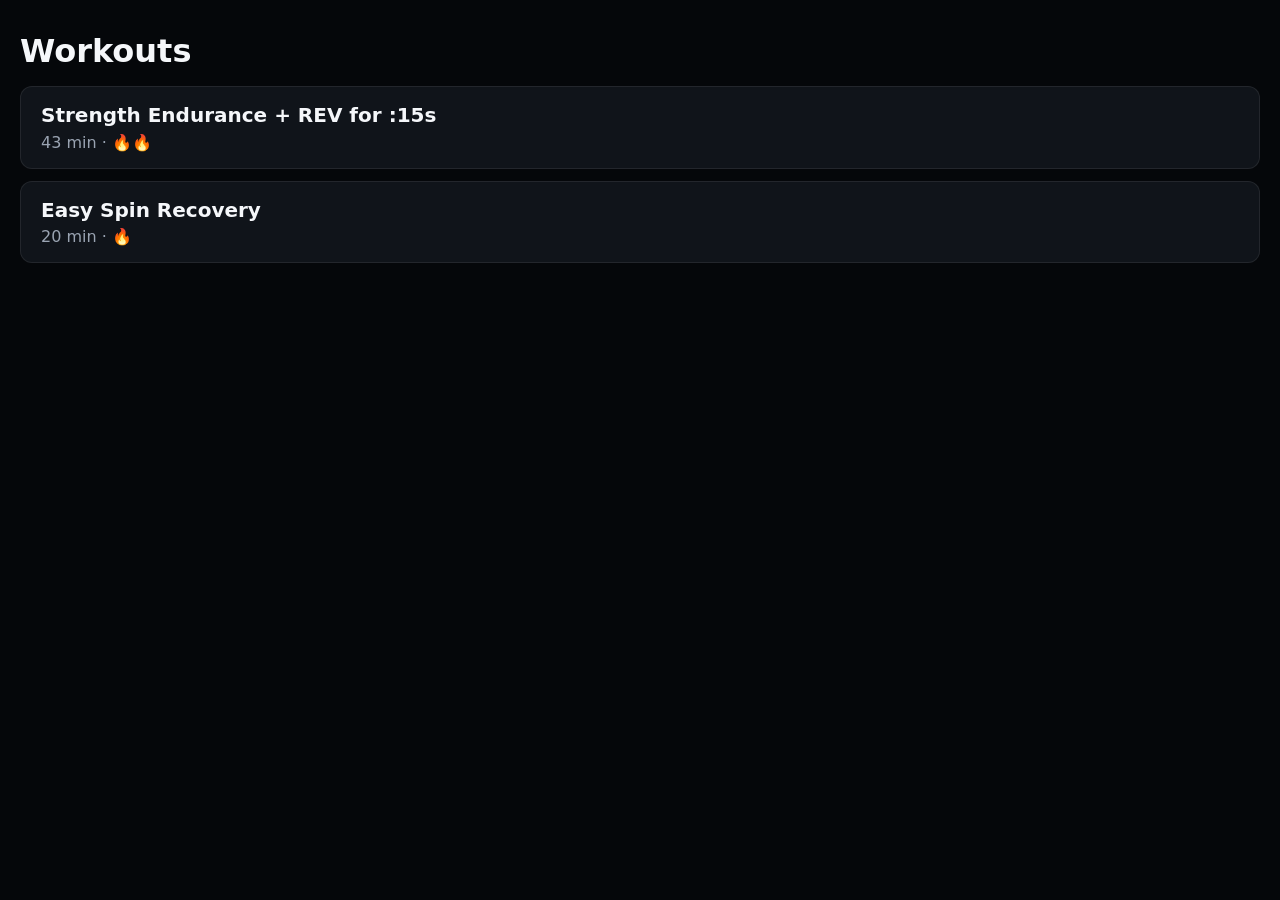
==== charlie-taylor-trainer-app/index.html @ b0003cc6 "Deploy charlie-taylor-trainer-app from smbrown/CharlieTaylorTrainerApp@13cd5f4c73721d6632a419c697aac" ====
<!doctype html>
<html lang="en">
  <head>
    <meta charset="UTF-8" />
    <meta name="viewport" content="width=device-width, initial-scale=1, viewport-fit=cover" />
    <title>Cycling Workout Viewer</title>
    <script type="module" crossorigin src="./assets/index-DoLqjIsJ.js"></script>
    <link rel="stylesheet" crossorigin href="./assets/index-Da7EoNC-.css">
  </head>
  <body>
    <div id="app"></div>
  </body>
</html>
---- charlie-taylor-trainer-app/assets/index-Da7EoNC-.css ----
:root{--lightningcss-light: ;--lightningcss-dark:initial;color-scheme:dark;--bg:#05070a;--surface:#10141a;--text:#f5f7fa;--text-dim:#9aa4b2;--accent:#3aa0ff}*{box-sizing:border-box}html,body{background:var(--bg);height:100%;color:var(--text);-webkit-text-size-adjust:100%;margin:0;font-family:system-ui,-apple-system,Segoe UI,Roboto,sans-serif}body{flex-direction:column;display:flex}#app{flex-direction:column;flex:1;min-height:0;display:flex}.select-screen{padding:max(2rem, env(safe-area-inset-top)) 1.25rem 1.25rem}.app-title{margin:0 0 1rem;font-size:2rem}.workout-list{flex-direction:column;gap:.75rem;margin:0;padding:0;list-style:none;display:flex}.workout-item{background:var(--surface);cursor:pointer;border:1px solid #ffffff14;border-radius:12px;padding:1rem 1.25rem}.workout-item:active{background:#1a212b}.workout-item-title{margin-bottom:.35rem;font-size:1.25rem;font-weight:600}.workout-item-meta{color:var(--text-dim);font-size:1rem}.workout-screen{flex-direction:column;flex:1;min-height:0;display:flex;position:relative}.workout-header{padding:max(1rem, env(safe-area-inset-top)) 1rem .5rem;flex:none;justify-content:space-between;align-items:center;gap:.75rem;display:flex}.workout-header-title{color:var(--text-dim);text-overflow:ellipsis;white-space:nowrap;flex:1;font-size:1rem;overflow:hidden}.workout-header-controls{flex-shrink:0;gap:.5rem;display:flex}.stop-btn,.pause-btn,.start-btn{color:var(--text);background:#2a323e;border:none;border-radius:10px;padding:.6rem 1.1rem;font-size:1rem;font-weight:600}.stop-btn{color:#ff8a8a;background:#4a1f24}.lane-canvas{background:#0a0d12;flex:2;width:100%;min-height:0;display:block}.readout{flex-direction:column;flex:1;justify-content:center;align-items:center;gap:1rem;min-height:0;padding:1rem;display:flex;overflow:hidden}.readout-watts{align-items:baseline;gap:.4rem;display:flex}.readout-watts-num{font-variant-numeric:tabular-nums;font-size:6rem;font-weight:700;line-height:1}.readout-watts-unit{color:var(--text-dim);font-size:2rem}.readout-zone{text-transform:uppercase;letter-spacing:.05em;font-size:1.5rem;font-weight:600}.readout-row{gap:2rem;margin-top:.5rem;display:flex}.readout-stat{text-align:center}.readout-stat-label{color:var(--text-dim);text-transform:uppercase;letter-spacing:.05em;margin-bottom:.25rem;font-size:.85rem}.readout-stat-value{font-variant-numeric:tabular-nums;font-size:1.75rem;font-weight:600}.start-overlay{background:#05070ad9;justify-content:center;align-items:center;display:flex;position:absolute;inset:0}.start-btn{background:var(--accent);color:#04101c;border-radius:16px;padding:1rem 2.5rem;font-size:1.5rem}.dev-toolbar{padding:.6rem 1rem;padding-bottom:max(.6rem, env(safe-area-inset-bottom));background:#1a0f1e;border-top:1px solid #ff8a3d;flex:none;align-items:center;gap:.75rem;display:flex}.dev-toolbar-label{letter-spacing:.1em;color:#ff8a3d;font-size:.75rem;font-weight:700}.dev-toolbar-btn{color:var(--text);background:#2a323e;border:none;border-radius:8px;padding:.5rem .9rem;font-size:.9rem;font-weight:600}.dev-toolbar-btn:disabled{opacity:.4}
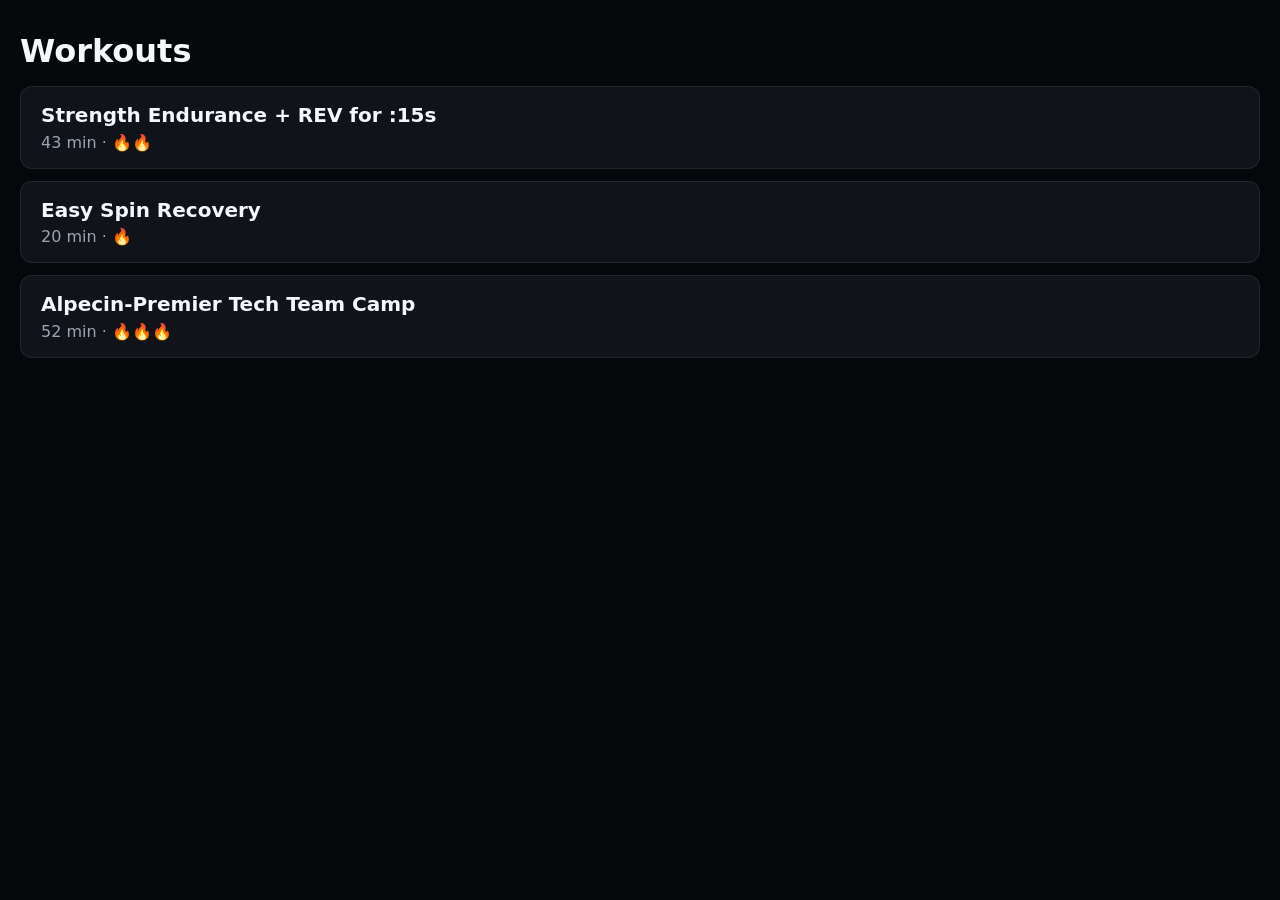
==== commit 5d04979c: "Deploy charlie-taylor-trainer-app from smbrown/CharlieTaylorTrainerApp@dfdcfb85307b8f2b9efb37e0606b6" ====
--- a/charlie-taylor-trainer-app/index.html
+++ b/charlie-taylor-trainer-app/index.html
@@ -4,7 +4,7 @@
     <meta charset="UTF-8" />
     <meta name="viewport" content="width=device-width, initial-scale=1, viewport-fit=cover" />
     <title>Cycling Workout Viewer</title>
-    <script type="module" crossorigin src="./assets/index-DoLqjIsJ.js"></script>
+    <script type="module" crossorigin src="./assets/index-CJGR_ahs.js"></script>
     <link rel="stylesheet" crossorigin href="./assets/index-Da7EoNC-.css">
   </head>
   <body>
